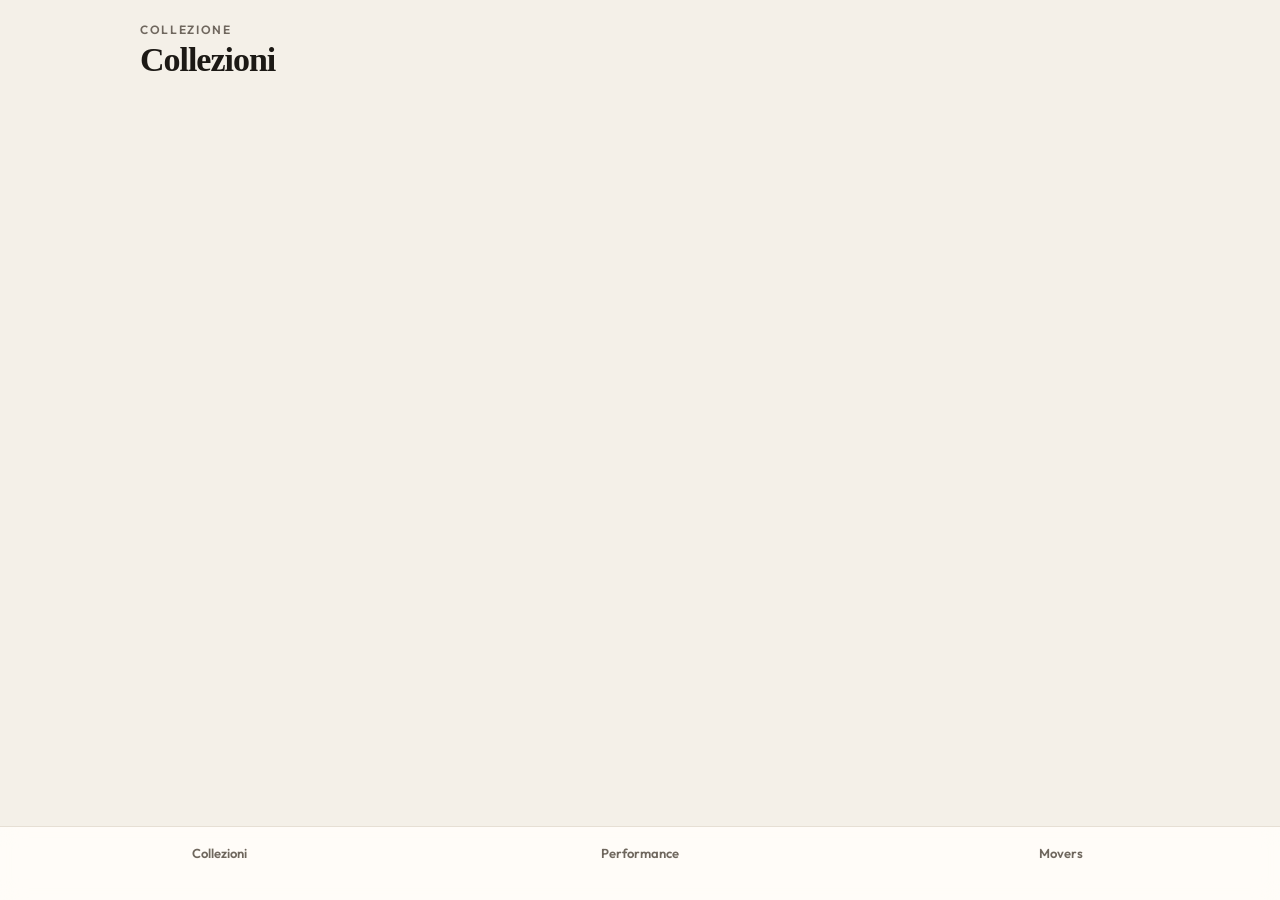
==== index.html @ a032e1a7 "Add the Italian wishlist app and price cards from Zero with a CardTrader fallback. buy_price_eur now" ====
<!DOCTYPE html>
<html lang="it">
<head>
<meta charset="utf-8">
<meta name="viewport" content="width=device-width, initial-scale=1">
<meta http-equiv="refresh" content="0; url=app/">
<title>Wishlist – modern</title>
<link rel="canonical" href="app/">
</head>
<body>
<p><a href="app/">Apri Wishlist – modern</a></p>
</body>
</html>
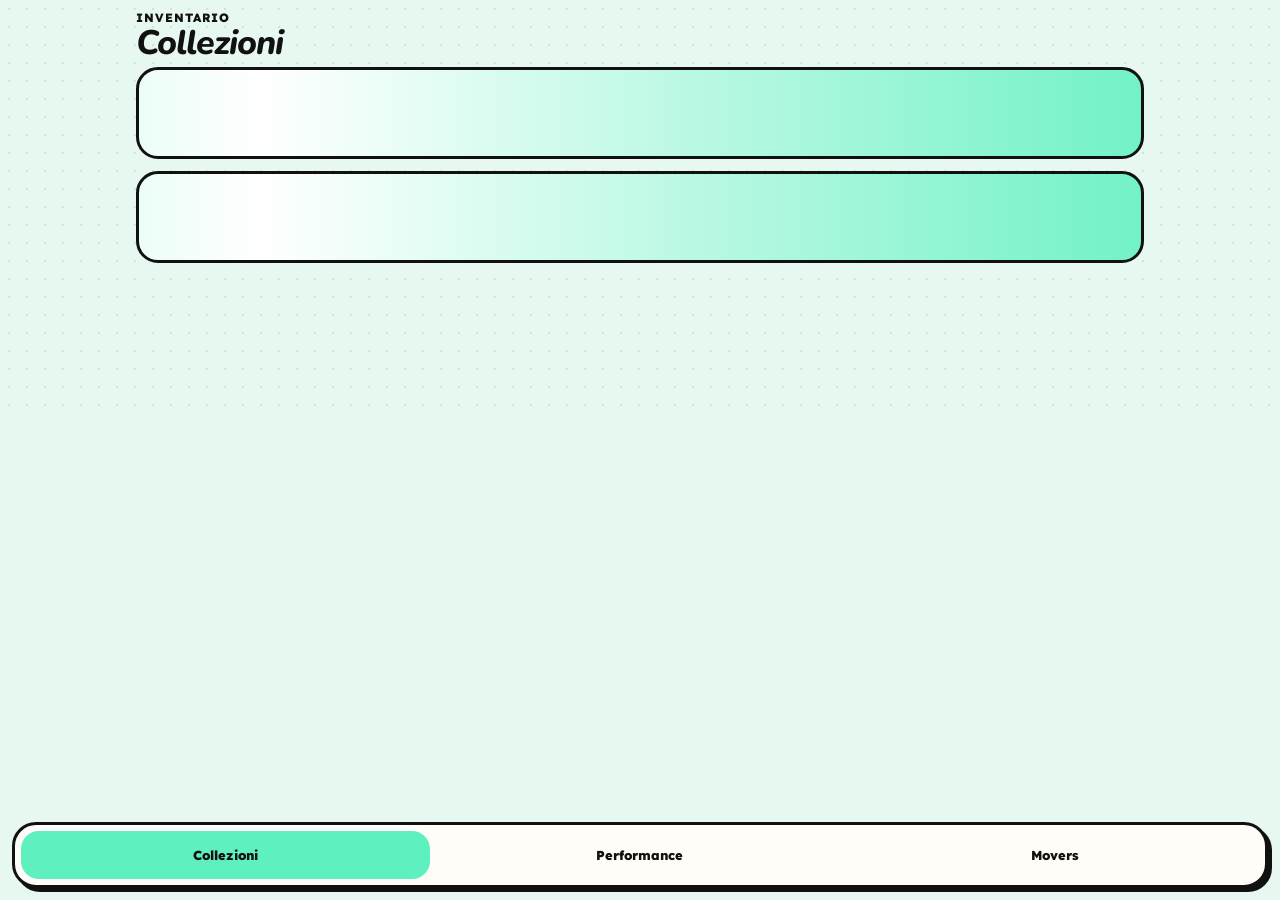
==== commit f0d621bd: "Add a home-screen icon for the wishlist app. An original card-and-euro mark, in the mint and yellow " ====
--- a/index.html
+++ b/index.html
@@ -6,6 +6,8 @@
 <meta http-equiv="refresh" content="0; url=app/">
 <title>Wishlist – modern</title>
 <link rel="canonical" href="app/">
+<link rel="icon" type="image/png" sizes="32x32" href="app/icons/favicon-32.png">
+<link rel="apple-touch-icon" sizes="180x180" href="app/icons/apple-touch-icon.png">
 </head>
 <body>
 <p><a href="app/">Apri Wishlist – modern</a></p>
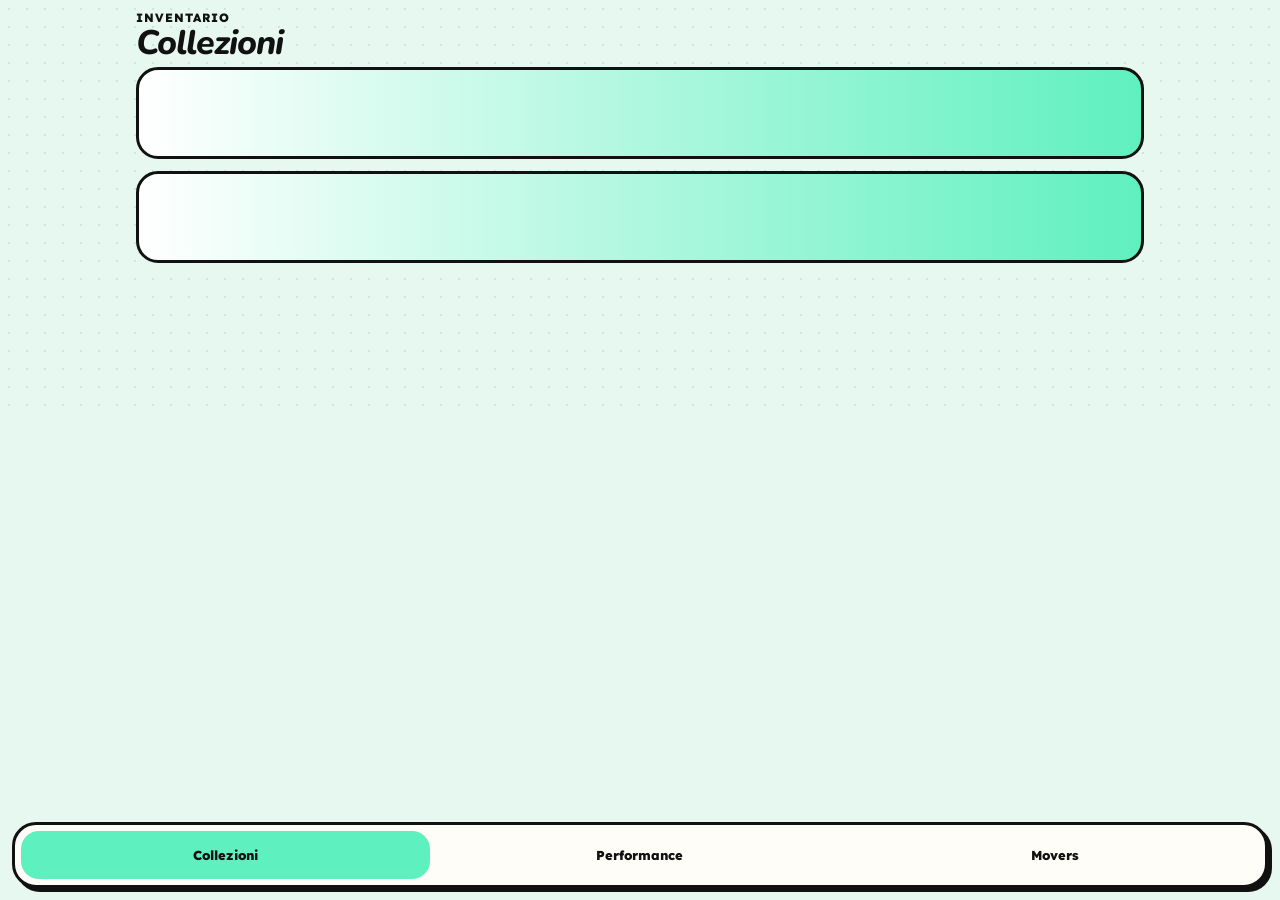
==== commit b795e4b4: "Replace the app icon with a Poké Ball. The home-screen mark is a red-and-white ball with a black ban" ====
--- a/index.html
+++ b/index.html
@@ -6,8 +6,8 @@
 <meta http-equiv="refresh" content="0; url=app/">
 <title>Wishlist – modern</title>
 <link rel="canonical" href="app/">
-<link rel="icon" type="image/png" sizes="32x32" href="app/icons/favicon-32.png">
-<link rel="apple-touch-icon" sizes="180x180" href="app/icons/apple-touch-icon.png">
+<link rel="icon" type="image/png" sizes="32x32" href="app/icons/favicon-32.png?v=2">
+<link rel="apple-touch-icon" sizes="180x180" href="app/icons/apple-touch-icon.png?v=2">
 </head>
 <body>
 <p><a href="app/">Apri Wishlist – modern</a></p>
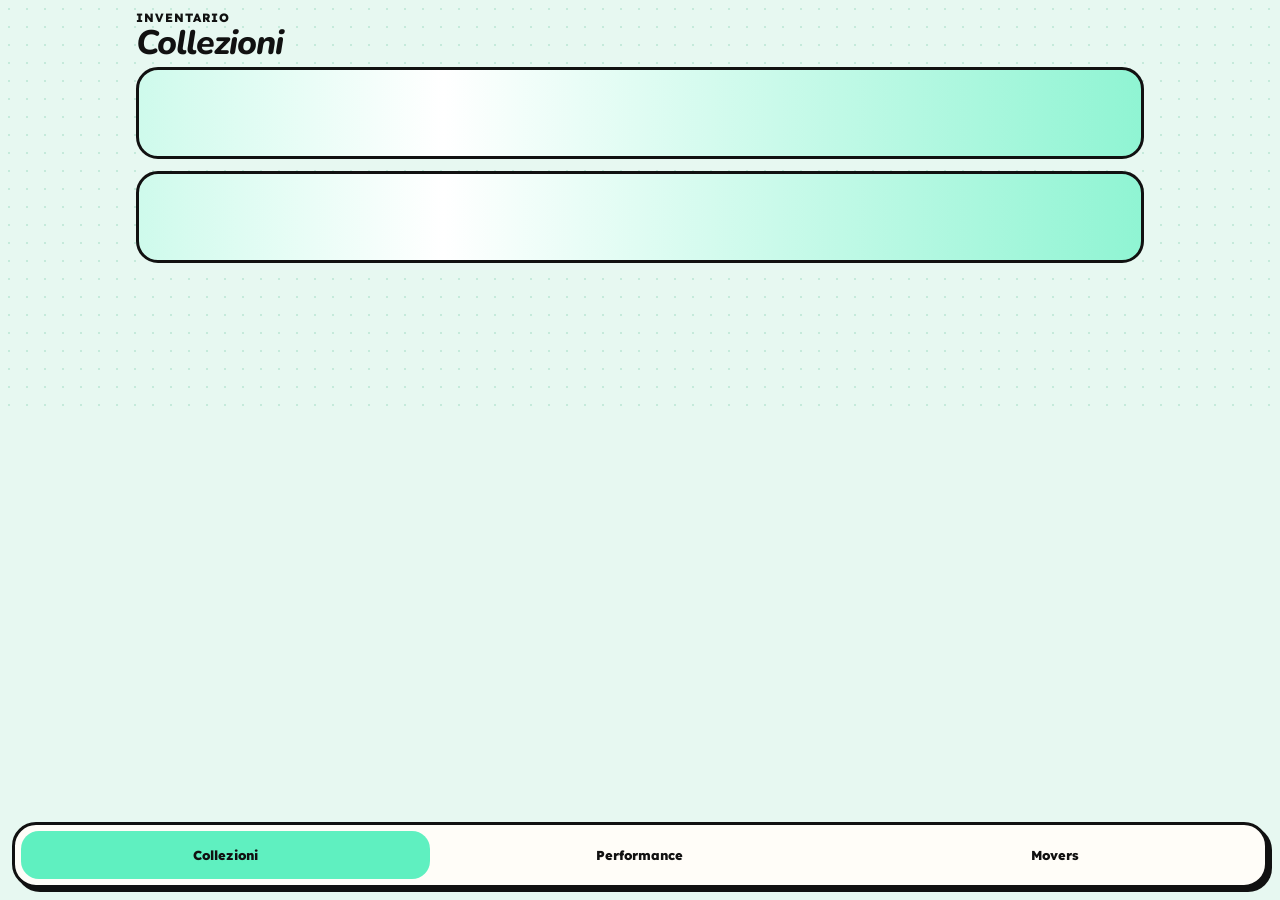
==== commit 22c011f6: "Frame the Poké Ball with a rounded yellow border. The icon is only the ball, centered on mint green," ====
--- a/index.html
+++ b/index.html
@@ -6,8 +6,8 @@
 <meta http-equiv="refresh" content="0; url=app/">
 <title>Wishlist – modern</title>
 <link rel="canonical" href="app/">
-<link rel="icon" type="image/png" sizes="32x32" href="app/icons/favicon-32.png?v=2">
-<link rel="apple-touch-icon" sizes="180x180" href="app/icons/apple-touch-icon.png?v=2">
+<link rel="icon" type="image/png" sizes="32x32" href="app/icons/favicon-32.png?v=3">
+<link rel="apple-touch-icon" sizes="180x180" href="app/icons/apple-touch-icon.png?v=3">
 </head>
 <body>
 <p><a href="app/">Apri Wishlist – modern</a></p>
